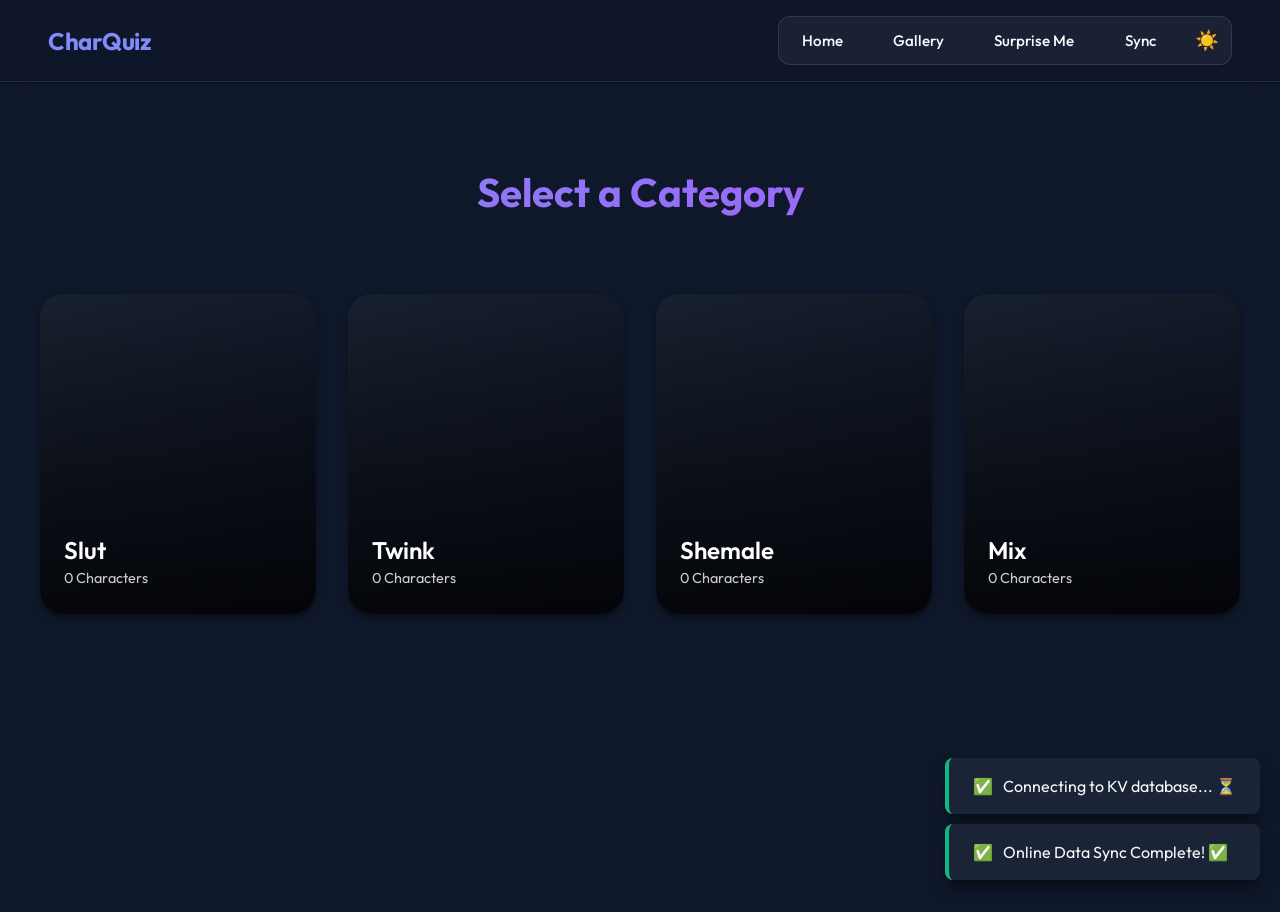
==== index.html @ 118c0925 "feat: Implement character CRUD API, image proxying, and enhance character management UI with inline " ====
<!DOCTYPE html>
<html lang="en">
<head>
    <meta charset="UTF-8">
    <meta name="viewport" content="width=device-width, initial-scale=1.0">
    <title>Character Quiz Game</title>
    <!-- Google Fonts -->
    <link rel="preconnect" href="https://fonts.googleapis.com">
    <link rel="preconnect" href="https://fonts.gstatic.com" crossorigin>
    <link href="https://fonts.googleapis.com/css2?family=Outfit:wght@300;400;500;600;700;800&display=swap" rel="stylesheet">
    <link rel="stylesheet" href="styles.css">
</head>
<body class="theme-dark">
    <header class="app-header">
        <h1 class="logo" id="logoTitle">CharQuiz</h1>
        <button class="mobile-menu-btn" id="mobileMenuBtn">☰</button>
        <nav class="nav-links" id="navLinks">
            <button class="nav-btn" data-target="home">Home</button>
            <button class="nav-btn" data-target="gallery">Gallery</button>
            <button class="nav-btn" id="randomCharBtn">Surprise Me</button>
            <button class="nav-btn" id="syncBtn" title="Sync Data">Sync</button>
            <button class="theme-toggle" id="themeToggleBtn" title="Toggle Theme">☀️</button>
        </nav>
    </header>

    <!-- Main Container -->
    <main id="appContainer">
        <!-- Home Screen -->
        <section id="screen-home" class="screen active">
            <div class="hero">
                <h2>Select a Category</h2>
            </div>
            <div class="category-grid" id="homeCategoryGrid">
                <!-- Dynamite cards inserted here -->
            </div>
        </section>

        <!-- Gallery Screen -->
        <section id="screen-gallery" class="screen hidden">
            <div class="gallery-controls">
                <input type="text" id="gallerySearch" placeholder="Search characters...">
                <div class="filter-pills" id="galleryFilters">
                    <button class="pill active" data-filter="All">All</button>
                    <button class="pill" data-filter="Slut">Slut</button>
                    <button class="pill" data-filter="Twink">Twink</button>
                    <button class="pill" data-filter="Shemale">Shemale</button>
                </div>
                <button class="btn-primary" id="openManagerBtn">Add Character</button>
            </div>
            <div class="gallery-grid" id="galleryGrid"></div>
        </section>

        <!-- Game Config Screen / Modal -->
        <section id="screen-config" class="screen hidden">
            <div class="config-container glass-card">
                <h2 id="configCategoryTitle">Category Mode</h2>
                <div class="config-options">
                    <h3>Select Rounds</h3>
                    <div class="rounds-selector" id="roundsSelector">
                        <label><input type="radio" name="rounds" value="10" checked><span>10</span></label>
                        <label><input type="radio" name="rounds" value="15"><span>15</span></label>
                        <label><input type="radio" name="rounds" value="20"><span>20</span></label>
                        <label><input type="radio" name="rounds" value="25"><span>25</span></label>
                        <label><input type="radio" name="rounds" value="Infinite"><span>Infinite</span></label>
                    </div>
                </div>
                <button class="btn-primary" id="startGameBtn">Start Game</button>
            </div>
        </section>

        <!-- Game Screen -->
        <section id="screen-game" class="screen hidden">
            <div class="game-topbar">
                <div class="progress-bar"><div id="gameProgressFill"></div></div>
                <div class="stats">
                    <span class="stat-round">Round <span id="currentRound">1</span></span>
                    <span class="stat-streak">Streak <span id="currentStreak">0</span></span>
                </div>
            </div>
            <div class="game-area">
                <div class="image-frame glass-card">
                    <img id="gameImage" src="" alt="Character">
                </div>
                <div class="options-grid" id="gameOptions"></div>
            </div>
        </section>

        <!-- Results Screen -->
        <section id="screen-results" class="screen hidden">
            <div class="results-card glass-card">
                <h2>Quiz Complete</h2>
                <div class="metrics">
                    <div class="metric"><span>Score</span><strong id="finalScore">0</strong></div>
                    <div class="metric"><span>Max Streak</span><strong id="maxStreak">0</strong></div>
                    <div class="metric highlight"><span>All-Time High</span><strong id="highScore">0</strong></div>
                </div>
                <div class="mistakes-review">
                    <h3>Review Mistakes</h3>
                    <div id="mistakesList"></div>
                </div>
                <button class="btn-primary" id="playAgainBtn">Play Again</button>
            </div>
        </section>
    </main>

    <!-- Modals -->
    <!-- Image Modal -->
    <div id="imageModal" class="modal hidden">
        <div class="modal-backdrop" id="imageModalBackdrop"></div>
        <div class="modal-content image-modal-content">
            <img id="globalModalImage" src="" alt="Full Resolution">
            <button class="modal-close" id="closeImageModal">&times;</button>
        </div>
    </div>

    <!-- Random Character Modal -->
    <div id="randomModal" class="modal hidden">
        <div class="modal-backdrop" id="randomModalBackdrop"></div>
        <div class="modal-content glass-card" style="text-align: center; max-width: 400px; padding: 2rem;">
            <button class="modal-close" id="closeRandomModal" style="position: absolute; right: 1rem; top: 1rem;">&times;</button>
            <h2 style="margin-bottom: 1rem; color: var(--primary);">Random Match!</h2>
            <div class="char-item" style="cursor: default; pointer-events: none; margin: 0 auto 1.5rem auto; max-width: 250px;">
                <img id="randomModalImage" src="" alt="Random Character">
                <div class="char-item-info">
                    <strong id="randomModalName">Name</strong>
                    <span id="randomModalCategory">Category</span>
                </div>
            </div>
            <button class="btn-primary w-full" id="randomCharRollBtn" style="width: 100%;">Roll Again 🎲</button>
        </div>
    </div>

    <!-- Manager Modal (Add / Import) -->
    <div id="managerModal" class="modal hidden">
        <div class="modal-backdrop" id="managerModalBackdrop"></div>
        <div class="modal-content glass-card" style="max-width: 500px;">
            <div class="modal-header">
                <h2>Add Character</h2>
                <button class="modal-close" id="closeManagerModal">&times;</button>
            </div>
            <div class="manager-body" style="grid-template-columns: 1fr;">
                <div class="manager-section">
                    <form id="addCharacterForm" class="add-form">
                        <div class="form-group">
                            <input type="text" id="addName" placeholder="Character Name" required>
                        </div>
                        <div class="form-group">
                            <select id="addCategory" required>
                                <option value="" disabled selected>Select Category...</option>
                                <option value="Slut">Slut</option>
                                <option value="Twink">Twink</option>
                                <option value="Shemale">Shemale</option>
                            </select>
                        </div>
                        <div class="form-group">
                            <input type="url" id="addUrl" placeholder="Image URL (e.g. https://...)" required>
                        </div>
                        <button type="submit" class="btn-primary w-full">Add Character</button>
                    </form>
                    
                    <div class="data-actions-container" style="margin-top: 2rem;">
                        <h3 style="font-size: 1rem; color: var(--text-muted); padding-bottom: 0.5rem; border-bottom: 1px solid var(--border-glass); margin-bottom: 1rem;">Data Backup</h3>
                        <div class="data-actions">
                            <button class="btn-secondary" id="exportDataBtn">Export JSON</button>
                            <label class="btn-secondary import-label">
                                Import JSON
                                <input type="file" id="importDataInput" accept=".json" hidden>
                            </label>
                        </div>
                    </div>
                </div>
            </div>
        </div>
    </div>

    <!-- Edit Character Modal -->
    <div id="editModal" class="modal hidden">
        <div class="modal-backdrop" id="editModalBackdrop"></div>
        <div class="modal-content glass-card" style="max-width: 500px;">
            <div class="modal-header">
                <h2>Edit Character</h2>
                <button class="modal-close" id="closeEditModal">&times;</button>
            </div>
            <div class="manager-body" style="grid-template-columns: 1fr;">
                <form id="editCharacterForm" class="add-form">
                    <input type="hidden" id="editId">
                    <div class="form-group">
                        <input type="text" id="editName" placeholder="Character Name" required>
                    </div>
                    <div class="form-group">
                        <select id="editCategory" required>
                            <option value="Slut">Slut</option>
                            <option value="Twink">Twink</option>
                            <option value="Shemale">Shemale</option>
                        </select>
                    </div>
                    <div class="form-group">
                        <input type="url" id="editUrl" placeholder="Image URL (e.g. https://...)" required>
                    </div>
                    <button type="submit" class="btn-primary w-full" style="background: var(--success);">Save Changes</button>
                </form>
            </div>
        </div>
    </div>

    <!-- Toast Container -->
    <div id="toastContainer" class="toast-container"></div>
    <!-- Confetti Canvas -->
    <canvas id="confettiCanvas" class="hidden"></canvas>

    <script src="app.js"></script>
</body>
</html>
---- styles.css ----
/* =================== VARIABLES & THEMING =================== */
:root {
    /* Light Theme (Default fallback) */
    --bg-main: #f3f4f6;
    --bg-secondary: rgba(255, 255, 255, 0.8);
    --bg-glass: rgba(255, 255, 255, 0.4);
    --text-main: #111827;
    --text-muted: #4b5563;
    --primary: #6366f1;
    --primary-hover: #4f46e5;
    --success: #10b981;
    --danger: #ef4444;
    --shadow-sm: 0 1px 2px 0 rgba(0, 0, 0, 0.05);
    --shadow-md: 0 4px 6px -1px rgba(0, 0, 0, 0.1), 0 2px 4px -1px rgba(0, 0, 0, 0.06);
    --shadow-lg: 0 10px 15px -3px rgba(0, 0, 0, 0.1), 0 4px 6px -2px rgba(0, 0, 0, 0.05);
    --shadow-glass: 0 8px 32px 0 rgba(31, 38, 135, 0.1);
    --border-glass: rgba(255, 255, 255, 0.3);
    --overlay: rgba(0, 0, 0, 0.5);
    --font-heading: 'Outfit', sans-serif;
    --font-body: 'Outfit', sans-serif;
    --border-radius: 24px;
    --gradient-primary: linear-gradient(135deg, #6366f1, #a855f7);
    --gradient-card: linear-gradient(135deg, #f3f4f6, #e5e7eb);
}

body.theme-dark {
    --bg-main: #0f172a;
    --bg-secondary: rgba(30, 41, 59, 0.8);
    --bg-glass: rgba(15, 23, 42, 0.6);
    --text-main: #f8fafc;
    --text-muted: #94a3b8;
    --primary: #818cf8;
    --primary-hover: #6366f1;
    --shadow-sm: 0 1px 2px 0 rgba(0, 0, 0, 0.5);
    --shadow-md: 0 4px 6px -1px rgba(0, 0, 0, 0.5);
    --shadow-lg: 0 10px 15px -3px rgba(0, 0, 0, 0.5);
    --shadow-glass: 0 8px 32px 0 rgba(0, 0, 0, 0.3);
    --border-glass: rgba(255, 255, 255, 0.1);
    --overlay: rgba(0, 0, 0, 0.8);
    --gradient-primary: linear-gradient(135deg, #818cf8, #a855f7);
    --gradient-card: linear-gradient(135deg, rgba(30, 41, 59, 1), rgba(15, 23, 42, 1));
}

/* =================== RESET & GLOBAL =================== */
* {
    margin: 0;
    padding: 0;
    box-sizing: border-box;
}

body {
    font-family: var(--font-body);
    background-color: var(--bg-main);
    color: var(--text-main);
    line-height: 1.5;
    overflow-x: hidden;
    transition: background-color 0.4s ease, color 0.4s ease;
    -webkit-font-smoothing: antialiased;
}

/* =================== UTILITIES =================== */
.hidden { display: none !important; }
.glass-card {
    background: var(--bg-glass);
    backdrop-filter: blur(12px);
    -webkit-backdrop-filter: blur(12px);
    border: 1px solid var(--border-glass);
    border-radius: var(--border-radius);
    box-shadow: var(--shadow-glass);
}

/* =================== HEADER =================== */
.app-header {
    display: flex;
    justify-content: space-between;
    align-items: center;
    padding: 1rem 3rem;
    background: var(--bg-glass);
    backdrop-filter: blur(16px);
    -webkit-backdrop-filter: blur(16px);
    border-bottom: 1px solid var(--border-glass);
    box-shadow: var(--shadow-sm);
    position: sticky;
    top: 0;
    z-index: 50;
    transition: all 0.3s ease;
}

.logo {
    font-weight: 700;
    font-size: 1.5rem;
    color: var(--primary);
    cursor: pointer;
    letter-spacing: -0.5px;
}

.mobile-menu-btn {
    display: none;
    background: transparent;
    border: none;
    color: var(--text-main);
    font-size: 1.5rem;
    cursor: pointer;
    padding: 0.5rem;
}

.nav-links {
    display: flex;
    gap: 0.75rem;
    align-items: center;
    background: rgba(0, 0, 0, 0.05);
    padding: 0.25rem;
    border-radius: 12px;
    border: 1px solid var(--border-glass);
}

body.theme-dark .nav-links {
    background: rgba(255, 255, 255, 0.05);
}

.nav-btn {
    background: transparent;
    border: none;
    color: var(--text-main);
    font-family: inherit;
    font-weight: 500;
    font-size: 0.95rem;
    cursor: pointer;
    padding: 0.6rem 1.2rem;
    border-radius: 8px;
    transition: all 0.25s cubic-bezier(0.4, 0, 0.2, 1);
}

.nav-btn:hover {
    background: var(--bg-secondary);
    box-shadow: var(--shadow-sm);
    transform: translateY(-1px);
}

.nav-btn:active {
    transform: translateY(0);
}

.theme-toggle {
    background: transparent;
    border: none;
    font-size: 1.2rem;
    cursor: pointer;
    padding: 0.5rem;
    border-radius: 50%;
    transition: transform 0.3s ease;
}

.theme-toggle:hover {
    transform: rotate(30deg) scale(1.1);
}

/* =================== SCREENS =================== */
#appContainer {
    min-height: calc(100vh - 70px);
    position: relative;
    padding: 2rem;
}

.screen {
    max-width: 1200px;
    margin: 0 auto;
    animation: fadeIn 0.4s ease forwards;
}

@keyframes fadeIn {
    from { opacity: 0; transform: translateY(10px); }
    to { opacity: 1; transform: translateY(0); }
}

/* =================== HOME SCREEN =================== */
.hero {
    text-align: center;
    margin-bottom: 3rem;
    padding: 3rem 0 1rem;
}

.hero h2 {
    font-size: 2.5rem;
    margin-bottom: 0.5rem;
    background: var(--gradient-primary);
    -webkit-background-clip: text;
    background-clip: text;
    -webkit-text-fill-color: transparent;
    color: transparent;
}

.category-grid {
    display: grid;
    grid-template-columns: repeat(auto-fit, minmax(250px, 1fr));
    gap: 2rem;
}

.category-card {
    position: relative;
    border-radius: var(--border-radius);
    overflow: hidden;
    height: 320px;
    cursor: pointer;
    box-shadow: var(--shadow-md);
    background: var(--gradient-card);
    transition: transform 0.3s ease, box-shadow 0.3s ease;
}

.category-card:hover {
    transform: translateY(-8px) scale(1.02);
    box-shadow: var(--shadow-lg);
}

.card-bg {
    position: absolute;
    inset: 0;
    background-size: contain;
    background-repeat: no-repeat;
    background-position: center bottom;
    transition: transform 0.5s ease;
}

.category-card:hover .card-bg {
    transform: scale(1.05);
}

.card-overlay {
    position: absolute;
    inset: 0;
    background: linear-gradient(to top, rgba(0,0,0,0.8) 0%, rgba(0,0,0,0.2) 100%);
    display: flex;
    flex-direction: column;
    justify-content: flex-end;
    padding: 1.5rem;
    color: white;
}

.card-overlay h3 { font-size: 1.5rem; font-weight: 600; }
.card-overlay .count { font-size: 0.9rem; opacity: 0.8; }

/* =================== BUTTONS & INPUTS =================== */
.btn-primary {
    background: var(--gradient-primary);
    color: white;
    border: none;
    padding: 0.75rem 1.5rem;
    border-radius: 8px;
    font-weight: 600;
    cursor: pointer;
    transition: all 0.3s ease;
    box-shadow: var(--shadow-sm);
    background-size: 200% auto;
}
.btn-primary:hover {
    background-position: right center;
    transform: translateY(-2px);
    box-shadow: var(--shadow-lg);
}

.btn-secondary {
    background: var(--bg-glass);
    color: var(--text-main);
    border: 1px solid var(--border-glass);
    padding: 0.5rem 1rem;
    border-radius: 8px;
    cursor: pointer;
    transition: all 0.2s;
}
.btn-secondary:hover {
    background: var(--bg-secondary);
}

input[type="text"], input[type="url"], select {
    width: 100%;
    padding: 0.75rem 1rem;
    border-radius: 8px;
    border: 1px solid var(--border-glass);
    background: var(--bg-glass);
    color: var(--text-main);
    outline: none;
    font-family: var(--font-body);
}

input:focus, select:focus {
    border-color: var(--primary);
    box-shadow: 0 0 0 2px rgba(99, 102, 241, 0.2);
}

/* =================== MODALS =================== */
.modal {
    position: fixed;
    inset: 0;
    z-index: 100;
    display: flex;
    align-items: center;
    justify-content: center;
}

.modal-backdrop {
    position: absolute;
    inset: 0;
    background: var(--overlay);
    backdrop-filter: blur(5px);
    animation: fadeIn 0.3s ease;
}

.modal-content {
    position: relative;
    z-index: 101;
    width: 90%;
    max-width: 600px;
    max-height: 90vh;
    padding: 2rem;
    overflow-y: auto;
    animation: slideUp 0.4s ease;
}

@keyframes slideUp {
    from { opacity: 0; transform: scale(0.95) translateY(20px); }
    to { opacity: 1; transform: scale(1) translateY(0); }
}

.modal-header {
    display: flex;
    justify-content: space-between;
    align-items: center;
    margin-bottom: 1.5rem;
}

.modal-close {
    background: none;
    border: none;
    font-size: 1.5rem;
    color: var(--text-muted);
    cursor: pointer;
    transition: color 0.2s;
}
.modal-close:hover { color: var(--danger); }

/* Global Image Modal specific */
.image-modal-content {
    background: transparent;
    box-shadow: none;
    border: none;
    display: flex;
    flex-direction: column;
    align-items: center;
    padding: 0;
    max-width: 90vw;
}
.image-modal-content img {
    max-width: 100%;
    max-height: 85vh;
    border-radius: var(--border-radius);
    box-shadow: var(--shadow-2xl);
    object-fit: contain;
}
.image-modal-content .modal-close {
    position: absolute;
    top: -40px;
    right: 0;
    color: white;
    font-size: 2rem;
}

/* =================== GALLERY =================== */
.gallery-controls {
    display: flex;
    flex-wrap: wrap;
    gap: 1rem;
    margin-bottom: 2rem;
    justify-content: space-between;
    align-items: center;
}

#gallerySearch {
    flex-grow: 1;
    max-width: 400px;
}

.filter-pills {
    display: flex;
    gap: 0.5rem;
}

.pill {
    padding: 0.5rem 1rem;
    border-radius: 999px;
    border: 1px solid var(--border-glass);
    background: var(--bg-glass);
    color: var(--text-main);
    cursor: pointer;
    transition: all 0.3s ease;
}

.pill.active, .pill:hover {
    background: var(--gradient-primary);
    color: white;
    border-color: transparent;
    box-shadow: var(--shadow-sm);
}

.gallery-grid {
    display: grid;
    grid-template-columns: repeat(auto-fill, minmax(200px, 1fr));
    gap: 1.5rem;
}

.char-item {
    border-radius: var(--border-radius);
    overflow: hidden;
    cursor: pointer;
    position: relative;
    aspect-ratio: 9/16;
    box-shadow: var(--shadow-md);
}

.char-item img {
    width: 100%;
    height: 100%;
    object-fit: cover;
    transition: transform 0.3s;
}
.char-item:hover img { transform: scale(1.05); }

.char-item-info {
    position: absolute;
    bottom: 0;
    width: 100%;
    background: rgba(0,0,0,0.7);
    color: white;
    padding: 0.75rem;
    backdrop-filter: blur(4px);
}
.char-item-info strong { display: block; font-size: 1rem; }
.char-item-info span { font-size: 0.8rem; opacity: 0.8; }

.char-item-actions {
    position: absolute;
    top: 10px;
    right: 10px;
    display: flex;
    gap: 0.5rem;
    opacity: 0;
    transition: opacity 0.3s;
}

.char-item:hover .char-item-actions {
    opacity: 1;
}

.char-action-btn {
    background: var(--bg-glass);
    border: 1px solid var(--border-glass);
    color: white;
    width: 35px;
    height: 35px;
    border-radius: 50%;
    display: flex;
    align-items: center;
    justify-content: center;
    cursor: pointer;
    backdrop-filter: blur(4px);
    transition: all 0.2s;
}

.char-action-btn:hover {
    transform: scale(1.1);
    background: rgba(255, 255, 255, 0.2);
}

.char-action-btn.edit:hover { background: var(--success); border-color: var(--success); }
.char-action-btn.delete:hover { background: var(--danger); border-color: var(--danger); }

/* =================== GAME CONFIG =================== */
.config-container { padding: 3rem; text-align: center; max-width: 500px; margin: 4rem auto; }
.rounds-selector { display: flex; flex-wrap: wrap; gap: 1rem; justify-content: center; margin: 2rem 0; }
.rounds-selector label { cursor: pointer; }
.rounds-selector input { display: none; }
.rounds-selector span {
    padding: 0.75rem 1.5rem;
    border-radius: 8px;
    border: 2px solid var(--border-glass);
    display: inline-block;
    transition: all 0.2s;
}
.rounds-selector input:checked + span {
    border-color: var(--primary);
    background: rgba(99, 102, 241, 0.1);
    color: var(--primary);
    font-weight: 600;
}

/* =================== GAMEPLAY =================== */
.game-topbar {
    display: flex;
    justify-content: space-between;
    align-items: center;
    margin-bottom: 2rem;
    flex-wrap: wrap;
    gap: 1rem;
}

.progress-bar {
    flex-grow: 1;
    height: 8px;
    background: var(--bg-glass);
    border-radius: 4px;
    overflow: hidden;
    max-width: 400px;
}

#gameProgressFill {
    height: 100%;
    background: var(--gradient-primary);
    width: 0%;
    transition: width 0.3s ease;
}

.stats { display: flex; gap: 1rem; }
.stat-round, .stat-streak {
    padding: 0.5rem 1rem;
    border-radius: 8px;
    background: var(--bg-glass);
    font-weight: 600;
}
.stat-streak { color: var(--success); }

.game-area {
    display: flex;
    flex-direction: row;
    align-items: center;
    justify-content: center;
    gap: 3rem;
    max-width: 900px;
    margin: 0 auto;
}

.image-frame {
    flex: 1;
    width: 100%;
    max-width: 400px;
    aspect-ratio: 9/16;
    padding: 1rem;
    display: flex;
    align-items: center;
    justify-content: center;
}

.image-frame img {
    max-width: 100%;
    max-height: 100%;
    border-radius: 8px;
    object-fit: cover;
    box-shadow: var(--shadow-sm);
    cursor: pointer;
}

.options-grid {
    flex: 1;
    display: flex;
    flex-direction: column;
    gap: 1rem;
    width: 100%;
    max-width: 400px;
}

.opt-btn {
    padding: 1rem;
    font-size: 1.1rem;
    border-radius: 12px;
    border: 2px solid var(--border-glass);
    background: var(--bg-glass);
    color: var(--text-main);
    cursor: pointer;
    font-weight: 500;
    transition: all 0.2s;
}
.opt-btn:hover:not(:disabled) {
    border-color: var(--primary);
    transform: translateY(-2px);
}
.opt-btn.correct {
    background: var(--success);
    border-color: var(--success);
    color: white;
}
.opt-btn.incorrect {
    background: var(--danger);
    border-color: var(--danger);
    color: white;
}

/* =================== RESULTS =================== */
.results-card {
    max-width: 600px;
    margin: 2rem auto;
    padding: 3rem;
    text-align: center;
}

.metrics {
    display: flex;
    justify-content: center;
    gap: 2rem;
    margin: 2rem 0;
    flex-wrap: wrap;
}

.metric {
    display: flex;
    flex-direction: column;
    background: var(--bg-secondary);
    padding: 1rem 2rem;
    border-radius: 12px;
    box-shadow: var(--shadow-sm);
}

.metric span { font-size: 0.9rem; color: var(--text-muted); }
.metric strong { font-size: 1.8rem; font-weight: 700; color: var(--primary); }

.mistakes-review {
    text-align: left;
    margin-bottom: 2rem;
    background: var(--bg-secondary);
    padding: 1.5rem;
    border-radius: 12px;
}

.mistakes-review h3 { margin-bottom: 1rem; }

.mistake-item {
    display: flex;
    align-items: center;
    gap: 1rem;
    padding: 0.75rem 0;
    border-bottom: 1px solid var(--border-glass);
}

.mistake-item img {
    width: 50px;
    height: 50px;
    border-radius: 8px;
    object-fit: cover;
    cursor: pointer;
}

.mistake-info {
    flex-grow: 1;
    display: flex;
    flex-direction: column;
}
.mistake-info .wrong { color: var(--danger); text-decoration: line-through; font-size: 0.9em;}
.mistake-info .right { color: var(--success); font-weight: 600; }

/* =================== TOAST =================== */
.toast-container {
    position: fixed;
    bottom: 20px;
    right: 20px;
    z-index: 1000;
    display: flex;
    flex-direction: column;
    gap: 10px;
}

.toast {
    background: var(--bg-secondary);
    color: var(--text-main);
    padding: 1rem 1.5rem;
    border-radius: 8px;
    box-shadow: var(--shadow-lg);
    display: flex;
    align-items: center;
    gap: 10px;
    animation: slideInRight 0.3s ease forwards;
    border-left: 4px solid var(--primary);
    backdrop-filter: blur(10px);
}
.toast.error { border-left-color: var(--danger); }
.toast.success { border-left-color: var(--success); }
.toast.fade-out { animation: fadeOutRight 0.3s ease forwards; }

@keyframes slideInRight {
    from { transform: translateX(100%); opacity: 0; }
    to { transform: translateX(0); opacity: 1; }
}
@keyframes fadeOutRight {
    from { transform: translateX(0); opacity: 1; }
    to { transform: translateX(100%); opacity: 0; }
}

/* =================== MANAGER MODAL =================== */
.manager-modal-content {
    max-width: 900px;
    width: 95%;
}

.manager-body {
    display: grid;
    grid-template-columns: 1fr 1fr;
    gap: 2rem;
}

.manager-section {
    display: flex;
    flex-direction: column;
    gap: 1rem;
}

.manager-section h3 {
    font-size: 1.2rem;
    color: var(--primary);
    border-bottom: 1px solid var(--border-glass);
    padding-bottom: 0.5rem;
    margin-bottom: 0.5rem;
}

.data-actions-container {
    margin-top: 1.5rem;
}

.data-actions {
    display: flex;
    gap: 1rem;
    flex-wrap: wrap;
}

.add-form {
    display: flex;
    flex-direction: column;
    gap: 1rem;
    background: var(--bg-secondary);
    padding: 1.5rem;
    border-radius: 8px;
    box-shadow: var(--shadow-sm);
}

.form-group {
    display: flex;
    flex-direction: column;
    gap: 0.5rem;
}

.w-full {
    width: 100%;
}

.character-list {
    max-height: 450px;
    overflow-y: auto;
    display: flex;
    flex-direction: column;
    gap: 0.75rem;
    padding-right: 0.5rem;
}
.character-list::-webkit-scrollbar { width: 6px; }
.character-list::-webkit-scrollbar-thumb { background: var(--border-glass); border-radius: 4px; }

.manager-item {
    display: flex;
    justify-content: space-between;
    align-items: center;
    padding: 0.5rem 1rem;
    background: var(--bg-secondary);
    border-radius: 6px;
    border: 1px solid var(--border-glass);
}
.manager-item-info {
    display: flex;
    align-items: center;
    gap: 10px;
}
.manager-item-info img {
    width: 40px; height: 40px; border-radius: 4px; object-fit: cover;
}
.manager-item-actions button {
    background: transparent;
    border: none;
    color: var(--danger);
    cursor: pointer;
    font-weight: 600;
}

#confettiCanvas {
    position: fixed;
    top: 0;
    left: 0;
    width: 100%;
    height: 100%;
    pointer-events: none;
    z-index: 9999;
}

/* =================== RESPONSIVE =================== */
@media (max-width: 768px) {
    .manager-body {
        grid-template-columns: 1fr;
    }
    .character-list {
        max-height: 300px;
    }
}

@media (max-width: 600px) {
    .app-header { flex-wrap: wrap; }
    .mobile-menu-btn { display: block; }
    .nav-links { 
        display: none; 
        width: 100%; 
        flex-direction: column; 
        margin-top: 1rem; 
        padding-top: 1rem;
        border-top: 1px solid var(--border-glass);
    }
    .nav-links.active { display: flex; }
    .nav-btn { width: 100%; text-align: center; }
    .theme-toggle { align-self: center; }
    .hero h2 { font-size: 2rem; }
    .metrics { flex-direction: column; gap: 1rem; }
    .metric { width: 100%; }
    .gallery-controls { flex-direction: column; align-items: stretch; }
    #gallerySearch { max-width: 100%; }
    .filter-pills { flex-wrap: wrap; justify-content: center; }
    .game-area { flex-direction: column; gap: 2rem; }
}
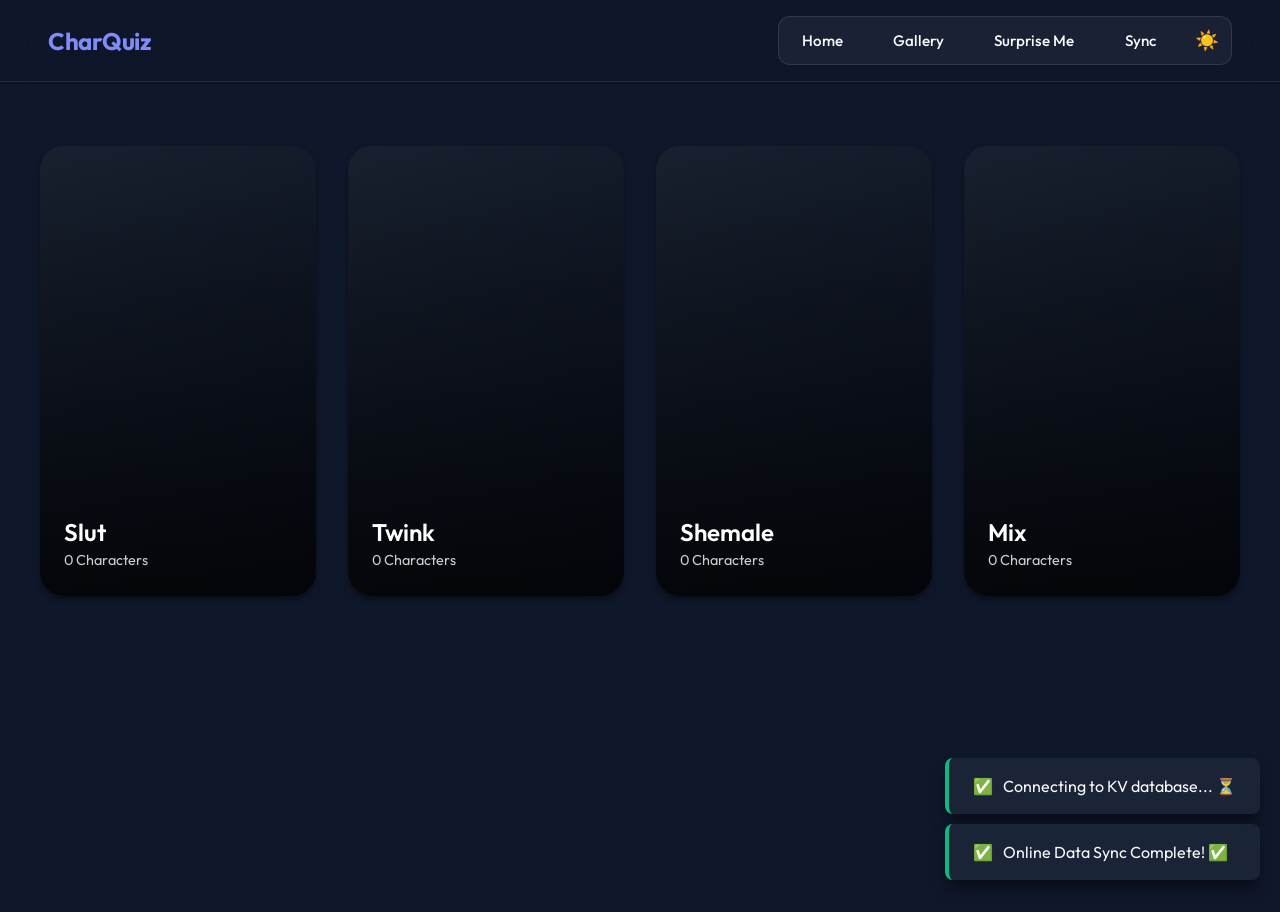
==== commit cf55ff44: "feat: Implement category selection persistence in the character manager and refactor the gallery gri" ====
--- a/index.html
+++ b/index.html
@@ -26,10 +26,7 @@
     <!-- Main Container -->
     <main id="appContainer">
         <!-- Home Screen -->
-        <section id="screen-home" class="screen active">
-            <div class="hero">
-                <h2>Select a Category</h2>
-            </div>
+        <section id="screen-home" class="screen active" style="padding-top: 2rem;">
             <div class="category-grid" id="homeCategoryGrid">
                 <!-- Dynamite cards inserted here -->
             </div>
--- a/styles.css
+++ b/styles.css
@@ -174,21 +174,6 @@
 }
 
 /* =================== HOME SCREEN =================== */
-.hero {
-    text-align: center;
-    margin-bottom: 3rem;
-    padding: 3rem 0 1rem;
-}
-
-.hero h2 {
-    font-size: 2.5rem;
-    margin-bottom: 0.5rem;
-    background: var(--gradient-primary);
-    -webkit-background-clip: text;
-    background-clip: text;
-    -webkit-text-fill-color: transparent;
-    color: transparent;
-}
 
 .category-grid {
     display: grid;
@@ -200,7 +185,7 @@
     position: relative;
     border-radius: var(--border-radius);
     overflow: hidden;
-    height: 320px;
+    height: 450px;
     cursor: pointer;
     box-shadow: var(--shadow-md);
     background: var(--gradient-card);
@@ -402,23 +387,30 @@
 }
 
 .gallery-grid {
-    display: grid;
-    grid-template-columns: repeat(auto-fill, minmax(200px, 1fr));
-    gap: 1.5rem;
-}
+    column-count: 2;
+    column-gap: 1.5rem;
+}
+
+@media (min-width: 600px) { .gallery-grid { column-count: 3; } }
+@media (min-width: 900px) { .gallery-grid { column-count: 4; } }
+@media (min-width: 1200px) { .gallery-grid { column-count: 5; } }
 
 .char-item {
     border-radius: var(--border-radius);
     overflow: hidden;
     cursor: pointer;
     position: relative;
-    aspect-ratio: 9/16;
     box-shadow: var(--shadow-md);
+    margin-bottom: 1.5rem;
+    break-inside: avoid;
+    display: inline-block;
+    width: 100%;
 }
 
 .char-item img {
     width: 100%;
-    height: 100%;
+    display: block;
+    height: auto;
     object-fit: cover;
     transition: transform 0.3s;
 }
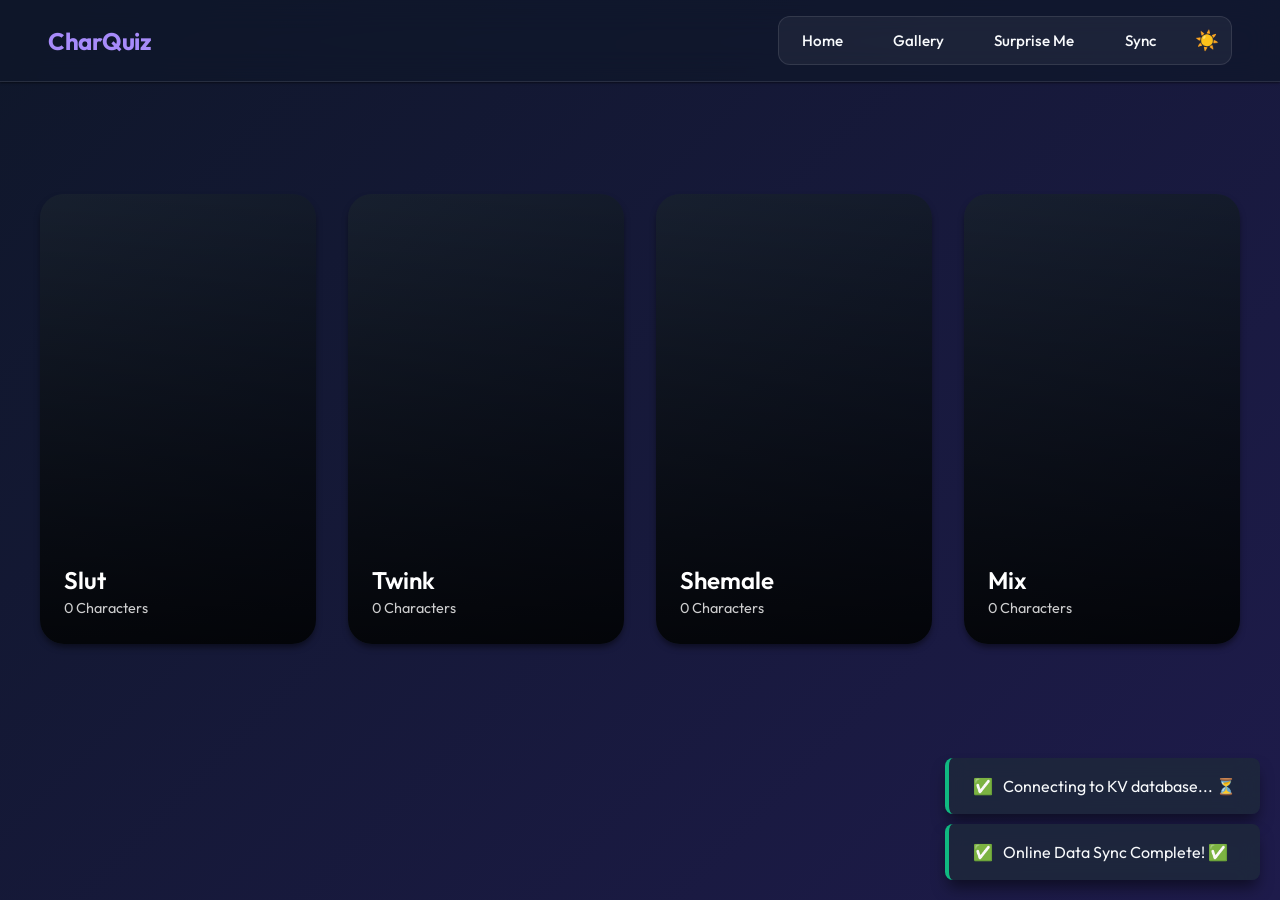
==== commit e21b4706: "style: Increase home screen top padding and comment out app container minimum height." ====
--- a/index.html
+++ b/index.html
@@ -26,7 +26,7 @@
     <!-- Main Container -->
     <main id="appContainer">
         <!-- Home Screen -->
-        <section id="screen-home" class="screen active" style="padding-top: 2rem;">
+        <section id="screen-home" class="screen active" style="padding-top: 5rem;">
             <div class="category-grid" id="homeCategoryGrid">
                 <!-- Dynamite cards inserted here -->
             </div>
--- a/styles.css
+++ b/styles.css
@@ -1,13 +1,13 @@
 /* =================== VARIABLES & THEMING =================== */
 :root {
     /* Light Theme (Default fallback) */
-    --bg-main: #f3f4f6;
-    --bg-secondary: rgba(255, 255, 255, 0.8);
-    --bg-glass: rgba(255, 255, 255, 0.4);
-    --text-main: #111827;
-    --text-muted: #4b5563;
-    --primary: #6366f1;
-    --primary-hover: #4f46e5;
+    --bg-main: linear-gradient(135deg, #fdfbfb 0%, #ebedee 100%);
+    --bg-secondary: rgba(255, 255, 255, 0.85);
+    --bg-glass: rgba(255, 255, 255, 0.6);
+    --text-main: #1f2937;
+    --text-muted: #6b7280;
+    --primary: #8b5cf6;
+    --primary-hover: #7c3aed;
     --success: #10b981;
     --danger: #ef4444;
     --shadow-sm: 0 1px 2px 0 rgba(0, 0, 0, 0.05);
@@ -19,26 +19,26 @@
     --font-heading: 'Outfit', sans-serif;
     --font-body: 'Outfit', sans-serif;
     --border-radius: 24px;
-    --gradient-primary: linear-gradient(135deg, #6366f1, #a855f7);
-    --gradient-card: linear-gradient(135deg, #f3f4f6, #e5e7eb);
+    --gradient-primary: linear-gradient(135deg, #8b5cf6, #d946ef);
+    --gradient-card: linear-gradient(135deg, #ffffff, #f3f4f6);
 }
 
 body.theme-dark {
-    --bg-main: #0f172a;
-    --bg-secondary: rgba(30, 41, 59, 0.8);
-    --bg-glass: rgba(15, 23, 42, 0.6);
+    --bg-main: linear-gradient(135deg, #0f172a 0%, #1e1b4b 100%);
+    --bg-secondary: rgba(30, 41, 59, 0.85);
+    --bg-glass: rgba(15, 23, 42, 0.7);
     --text-main: #f8fafc;
-    --text-muted: #94a3b8;
-    --primary: #818cf8;
-    --primary-hover: #6366f1;
+    --text-muted: #cbd5e1;
+    --primary: #a78bfa;
+    --primary-hover: #8b5cf6;
     --shadow-sm: 0 1px 2px 0 rgba(0, 0, 0, 0.5);
     --shadow-md: 0 4px 6px -1px rgba(0, 0, 0, 0.5);
     --shadow-lg: 0 10px 15px -3px rgba(0, 0, 0, 0.5);
     --shadow-glass: 0 8px 32px 0 rgba(0, 0, 0, 0.3);
     --border-glass: rgba(255, 255, 255, 0.1);
     --overlay: rgba(0, 0, 0, 0.8);
-    --gradient-primary: linear-gradient(135deg, #818cf8, #a855f7);
-    --gradient-card: linear-gradient(135deg, rgba(30, 41, 59, 1), rgba(15, 23, 42, 1));
+    --gradient-primary: linear-gradient(135deg, #a78bfa, #c026d3);
+    --gradient-card: linear-gradient(135deg, rgba(30, 41, 59, 0.9), rgba(15, 23, 42, 0.9));
 }
 
 /* =================== RESET & GLOBAL =================== */
@@ -50,11 +50,12 @@
 
 body {
     font-family: var(--font-body);
-    background-color: var(--bg-main);
+    background: var(--bg-main);
     color: var(--text-main);
     line-height: 1.5;
     overflow-x: hidden;
-    transition: background-color 0.4s ease, color 0.4s ease;
+    min-height: 100vh;
+    transition: background 0.4s ease, color 0.4s ease;
     -webkit-font-smoothing: antialiased;
 }
 
@@ -157,7 +158,7 @@
 
 /* =================== SCREENS =================== */
 #appContainer {
-    min-height: calc(100vh - 70px);
+    /* min-height: calc(100vh - 70px); */
     position: relative;
     padding: 2rem;
 }
@@ -176,12 +177,15 @@
 /* =================== HOME SCREEN =================== */
 
 .category-grid {
-    display: grid;
-    grid-template-columns: repeat(auto-fit, minmax(250px, 1fr));
+    display: flex;
+    flex-wrap: wrap;
+    justify-content: center;
     gap: 2rem;
 }
 
 .category-card {
+    flex: 1 1 250px;
+    max-width: 350px;
     position: relative;
     border-radius: var(--border-radius);
     overflow: hidden;
@@ -200,7 +204,7 @@
 .card-bg {
     position: absolute;
     inset: 0;
-    background-size: contain;
+    background-size: cover;
     background-repeat: no-repeat;
     background-position: center bottom;
     transition: transform 0.5s ease;
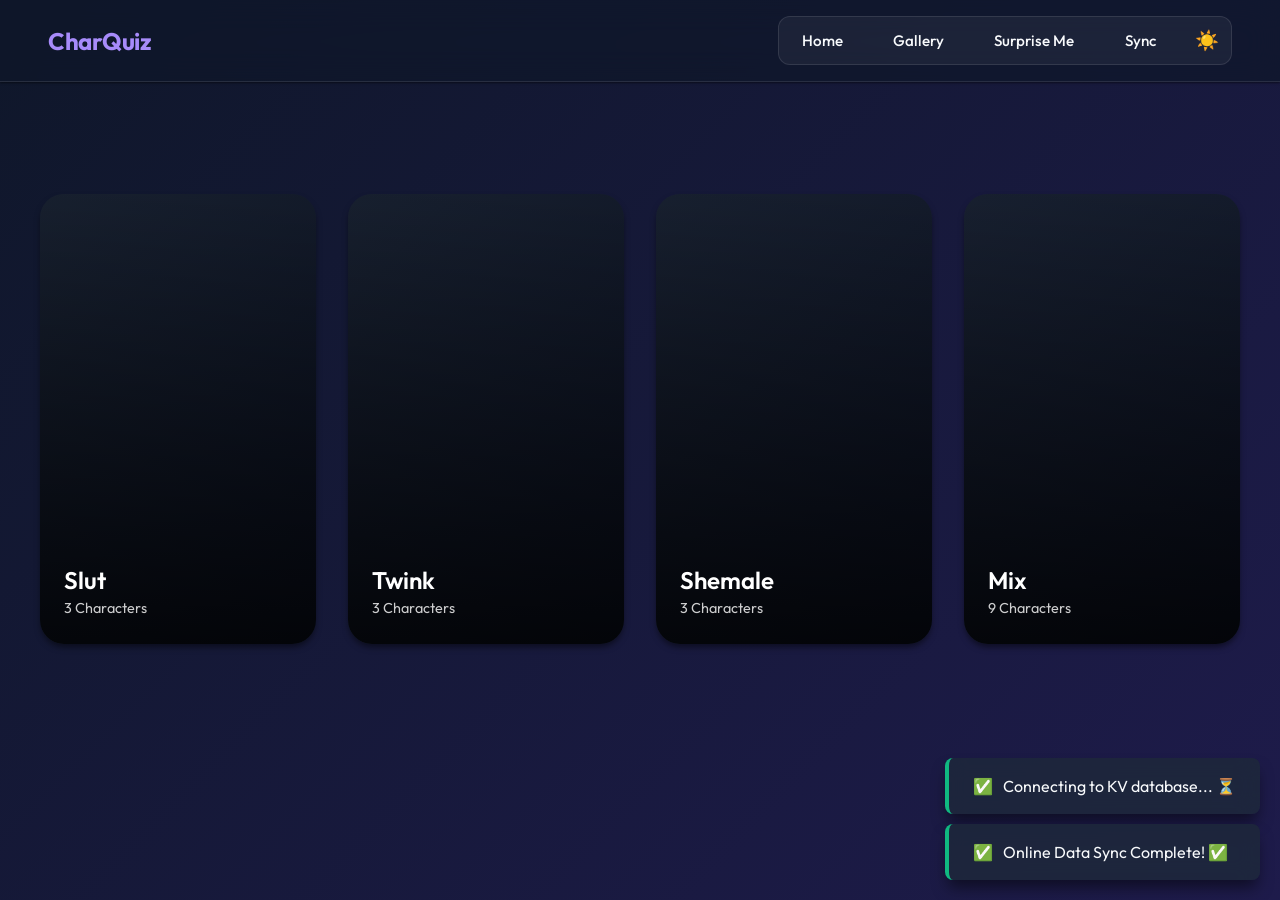
==== commit 866ce723: "feat: Implement custom character labels, add dummy data fallback, and refine game logic" ====
--- a/index.html
+++ b/index.html
@@ -42,8 +42,13 @@
                     <button class="pill" data-filter="Twink">Twink</button>
                     <button class="pill" data-filter="Shemale">Shemale</button>
                 </div>
-                <button class="btn-primary" id="openManagerBtn">Add Character</button>
-            </div>
+                <div style="display: flex; gap: 0.5rem;">
+                    <button class="btn-secondary" id="manageLabelsBtn">Manage Labels</button>
+                    <button class="btn-primary" id="openManagerBtn">Add Character</button>
+                </div>
+            </div>
+            <!-- Dynamic Label Filters -->
+            <div id="galleryLabelFilters" class="filter-pills" style="margin-bottom: 2rem; gap: 0.5rem; flex-wrap: wrap;"></div>
             <div class="gallery-grid" id="galleryGrid"></div>
         </section>
 
@@ -61,7 +66,10 @@
                         <label><input type="radio" name="rounds" value="Infinite"><span>Infinite</span></label>
                     </div>
                 </div>
-                <button class="btn-primary" id="startGameBtn">Start Game</button>
+                <div class="config-actions" style="display: flex; gap: 1rem; margin-top: 1.5rem;">
+                    <button class="btn-secondary w-full" id="backFromConfigBtn">Back</button>
+                    <button class="btn-primary w-full" id="startGameBtn">Start Game</button>
+                </div>
             </div>
         </section>
 
@@ -72,6 +80,7 @@
                 <div class="stats">
                     <span class="stat-round">Round <span id="currentRound">1</span></span>
                     <span class="stat-streak">Streak <span id="currentStreak">0</span></span>
+                    <button class="btn-secondary" id="endGameBtn" style="padding: 0.25rem 0.75rem; font-size: 0.85rem; border-color: var(--danger); color: var(--danger);">End Game</button>
                 </div>
             </div>
             <div class="game-area">
@@ -150,7 +159,12 @@
                             </select>
                         </div>
                         <div class="form-group">
-                            <input type="url" id="addUrl" placeholder="Image URL (e.g. https://...)" required>
+                            <label style="font-size: 0.9rem; color: var(--text-muted);">Select Labels</label>
+                            <div id="addLabelsContainer" class="labels-multi-select" style="display: flex; flex-wrap: wrap; gap: 0.5rem;"></div>
+                        </div>
+                        <div class="form-group" style="flex-direction: row; gap: 0.5rem;">
+                            <input type="url" id="addUrl" placeholder="Image URL (e.g. https://...)" required style="flex-grow: 1;">
+                            <a href="#" target="_blank" id="addUrlPreviewBtn" class="btn-secondary" style="display: flex; align-items: center; justify-content: center; padding: 0 1rem; text-decoration: none;" title="Preview Image in New Tab">🔗</a>
                         </div>
                         <button type="submit" class="btn-primary w-full">Add Character</button>
                     </form>
@@ -192,10 +206,33 @@
                         </select>
                     </div>
                     <div class="form-group">
-                        <input type="url" id="editUrl" placeholder="Image URL (e.g. https://...)" required>
+                        <label style="font-size: 0.9rem; color: var(--text-muted);">Select Labels</label>
+                        <div id="editLabelsContainer" class="labels-multi-select" style="display: flex; flex-wrap: wrap; gap: 0.5rem;"></div>
+                    </div>
+                    <div class="form-group" style="flex-direction: row; gap: 0.5rem;">
+                        <input type="url" id="editUrl" placeholder="Image URL (e.g. https://...)" required style="flex-grow: 1;">
+                        <a href="#" target="_blank" id="editUrlPreviewBtn" class="btn-secondary" style="display: flex; align-items: center; justify-content: center; padding: 0 1rem; text-decoration: none;" title="Preview Image in New Tab">🔗</a>
                     </div>
                     <button type="submit" class="btn-primary w-full" style="background: var(--success);">Save Changes</button>
                 </form>
+            </div>
+        </div>
+    </div>
+
+    <!-- Labels Manager Modal -->
+    <div id="labelsManagerModal" class="modal hidden">
+        <div class="modal-backdrop" id="labelsManagerModalBackdrop"></div>
+        <div class="modal-content glass-card" style="max-width: 400px;">
+            <div class="modal-header">
+                <h2>Manage Labels</h2>
+                <button class="modal-close" id="closeLabelsManagerModal">&times;</button>
+            </div>
+            <form id="addLabelForm" style="display: flex; gap: 0.5rem; margin-bottom: 1.5rem;">
+                <input type="text" id="newLabelInput" placeholder="New Label Name" required style="flex-grow: 1;">
+                <button type="submit" class="btn-primary">Add</button>
+            </form>
+            <div id="labelsManagerList" style="display: flex; flex-direction: column; gap: 0.5rem; max-height: 50vh; overflow-y: auto;">
+                <!-- Labels populate here -->
             </div>
         </div>
     </div>
@@ -205,6 +242,75 @@
     <!-- Confetti Canvas -->
     <canvas id="confettiCanvas" class="hidden"></canvas>
 
+    <!-- Dummy Characters JSON -->
+    <script id="dummy-characters" type="application/json">
+    [
+        {
+            "id": "test-1",
+            "name": "Emma",
+            "category": "Slut",
+            "photoUrl": "https://images.unsplash.com/photo-1544005313-94ddf0286df2?auto=format&fit=crop&q=80&w=300&h=400",
+            "labels": ["milf"]
+        },
+        {
+            "id": "test-2",
+            "name": "Chloe",
+            "category": "Slut",
+            "photoUrl": "https://images.unsplash.com/photo-1517841905240-472988babdf9?auto=format&fit=crop&q=80&w=300&h=400",
+            "labels": ["teen"]
+        },
+        {
+            "id": "test-3",
+            "name": "Mia",
+            "category": "Slut",
+            "photoUrl": "https://images.unsplash.com/photo-1529626455594-4ff0802cfb7e?auto=format&fit=crop&q=80&w=300&h=400",
+            "labels": ["legend", "milf"]
+        },
+        {
+            "id": "test-4",
+            "name": "Alex",
+            "category": "Twink",
+            "photoUrl": "https://images.unsplash.com/photo-1506794778202-cad84cf45f1d?auto=format&fit=crop&q=80&w=300&h=400",
+            "labels": ["teen"]
+        },
+        {
+            "id": "test-5",
+            "name": "Leo",
+            "category": "Twink",
+            "photoUrl": "https://images.unsplash.com/photo-1519085360753-af0119f7cbe7?auto=format&fit=crop&q=80&w=300&h=400",
+            "labels": ["teen", "legend"]
+        },
+        {
+            "id": "test-6",
+            "name": "Finn",
+            "category": "Twink",
+            "photoUrl": "https://images.unsplash.com/photo-1507003211169-0a1dd7228f2d?auto=format&fit=crop&q=80&w=300&h=400",
+            "labels": ["milf"]
+        },
+        {
+            "id": "test-7",
+            "name": "Sasha",
+            "category": "Shemale",
+            "photoUrl": "https://images.unsplash.com/photo-1534528741775-53994a69daeb?auto=format&fit=crop&q=80&w=300&h=400",
+            "labels": ["legend"]
+        },
+        {
+            "id": "test-8",
+            "name": "Taylor",
+            "category": "Shemale",
+            "photoUrl": "https://images.unsplash.com/photo-1524504388940-b1c1722653e1?auto=format&fit=crop&q=80&w=300&h=400",
+            "labels": ["teen"]
+        },
+        {
+            "id": "test-9",
+            "name": "Jordan",
+            "category": "Shemale",
+            "photoUrl": "https://images.unsplash.com/photo-1494790108377-be9c29b29330?auto=format&fit=crop&q=80&w=300&h=400",
+            "labels": ["milf", "legend"]
+        }
+    ]
+    </script>
+
     <script src="app.js"></script>
 </body>
 </html>
--- a/styles.css
+++ b/styles.css
@@ -276,6 +276,27 @@
     box-shadow: 0 0 0 2px rgba(99, 102, 241, 0.2);
 }
 
+.label-cb-pill {
+    padding: 0.4rem 0.8rem;
+    border-radius: 999px;
+    border: 1px solid var(--border-glass);
+    background: var(--bg-glass);
+    color: var(--text-main);
+    cursor: pointer;
+    font-size: 0.85rem;
+    transition: all 0.2s;
+    user-select: none;
+}
+.label-cb-pill:hover {
+    background: var(--bg-secondary);
+}
+.label-cb-pill:has(input:checked) {
+    background: var(--gradient-primary);
+    color: white;
+    border-color: transparent;
+    box-shadow: var(--shadow-sm);
+}
+
 /* =================== MODALS =================== */
 .modal {
     position: fixed;
@@ -391,13 +412,15 @@
 }
 
 .gallery-grid {
-    column-count: 2;
-    column-gap: 1.5rem;
-}
-
-@media (min-width: 600px) { .gallery-grid { column-count: 3; } }
-@media (min-width: 900px) { .gallery-grid { column-count: 4; } }
-@media (min-width: 1200px) { .gallery-grid { column-count: 5; } }
+    display: grid;
+    grid-template-columns: repeat(auto-fill, minmax(200px, 1fr));
+    gap: 1.5rem;
+    align-items: stretch;
+}
+
+@media (min-width: 600px) { .gallery-grid { grid-template-columns: repeat(auto-fill, minmax(220px, 1fr)); } }
+@media (min-width: 900px) { .gallery-grid { grid-template-columns: repeat(auto-fill, minmax(240px, 1fr)); } }
+@media (min-width: 1200px) { .gallery-grid { grid-template-columns: repeat(auto-fill, minmax(260px, 1fr)); } }
 
 .char-item {
     border-radius: var(--border-radius);
@@ -405,32 +428,51 @@
     cursor: pointer;
     position: relative;
     box-shadow: var(--shadow-md);
-    margin-bottom: 1.5rem;
-    break-inside: avoid;
-    display: inline-block;
-    width: 100%;
+    background: var(--gradient-card);
+    display: flex;
+    flex-direction: column;
+    height: 100%;
+    aspect-ratio: 3/4;
 }
 
 .char-item img {
     width: 100%;
+    height: 100%;
+    object-fit: cover;
     display: block;
-    height: auto;
-    object-fit: cover;
-    transition: transform 0.3s;
-}
-.char-item:hover img { transform: scale(1.05); }
+    transition: transform 0.4s cubic-bezier(0.4, 0, 0.2, 1);
+}
+.char-item:hover img { transform: scale(1.08); }
 
 .char-item-info {
     position: absolute;
     bottom: 0;
+    left: 0;
     width: 100%;
-    background: rgba(0,0,0,0.7);
+    background: linear-gradient(to top, rgba(0,0,0,0.9) 0%, rgba(0,0,0,0.5) 70%, transparent 100%);
     color: white;
-    padding: 0.75rem;
-    backdrop-filter: blur(4px);
+    padding: 1.5rem 1rem 1rem 1rem;
+    z-index: 2;
+    transform: translateY(0);
+    transition: transform 0.3s ease;
 }
 .char-item-info strong { display: block; font-size: 1rem; }
-.char-item-info span { font-size: 0.8rem; opacity: 0.8; }
+.char-item-info span { display: block; font-size: 0.8rem; opacity: 0.8; margin-bottom: 0.25rem; }
+
+.char-item-labels {
+    display: flex;
+    flex-wrap: wrap;
+    gap: 0.25rem;
+    margin-top: 0.5rem;
+}
+
+.char-label {
+    background: rgba(255, 255, 255, 0.2);
+    border-radius: 4px;
+    padding: 2px 6px;
+    font-size: 0.7rem;
+    font-weight: 500;
+}
 
 .char-item-actions {
     position: absolute;
@@ -472,8 +514,8 @@
 /* =================== GAME CONFIG =================== */
 .config-container { padding: 3rem; text-align: center; max-width: 500px; margin: 4rem auto; }
 .rounds-selector { display: flex; flex-wrap: wrap; gap: 1rem; justify-content: center; margin: 2rem 0; }
-.rounds-selector label { cursor: pointer; }
-.rounds-selector input { display: none; }
+.rounds-selector label { cursor: pointer; position: relative; }
+.rounds-selector input { position: absolute; opacity: 0; height: 0; width: 0; pointer-events: none; }
 .rounds-selector span {
     padding: 0.75rem 1.5rem;
     border-radius: 8px;
@@ -528,64 +570,75 @@
     flex-direction: row;
     align-items: center;
     justify-content: center;
-    gap: 3rem;
-    max-width: 900px;
+    gap: 4rem;
+    max-width: 1100px;
     margin: 0 auto;
 }
 
 .image-frame {
-    flex: 1;
+    flex: 1.2;
     width: 100%;
-    max-width: 400px;
-    aspect-ratio: 9/16;
     padding: 1rem;
     display: flex;
     align-items: center;
     justify-content: center;
+    border-radius: var(--border-radius);
+    background: var(--gradient-card);
+    box-shadow: var(--shadow-md);
 }
 
 .image-frame img {
     max-width: 100%;
-    max-height: 100%;
-    border-radius: 8px;
-    object-fit: cover;
-    box-shadow: var(--shadow-sm);
-    cursor: pointer;
+    max-height: 65vh;
+    border-radius: 12px;
+    object-fit: contain;
+    box-shadow: var(--shadow-sm);
+    cursor: auto; /* removed pointer since we removed image pop up during gameplay */
 }
 
 .options-grid {
     flex: 1;
     display: flex;
     flex-direction: column;
-    gap: 1rem;
+    justify-content: center;
+    gap: 1.25rem;
     width: 100%;
-    max-width: 400px;
 }
 
 .opt-btn {
-    padding: 1rem;
-    font-size: 1.1rem;
-    border-radius: 12px;
-    border: 2px solid var(--border-glass);
-    background: var(--bg-glass);
+    padding: 1.25rem 1.5rem;
+    font-size: 1.15rem;
+    border-radius: 16px;
+    border: 1px solid var(--border-glass);
+    background: var(--bg-secondary);
     color: var(--text-main);
     cursor: pointer;
     font-weight: 500;
-    transition: all 0.2s;
-}
+    transition: all 0.3s;
+    box-shadow: var(--shadow-sm);
+    text-align: left;
+    position: relative;
+    overflow: hidden;
+}
+
 .opt-btn:hover:not(:disabled) {
-    border-color: var(--primary);
-    transform: translateY(-2px);
+    transform: translateY(-4px);
+    box-shadow: var(--shadow-md);
+    background: var(--gradient-primary);
+    color: white;
+    border-color: transparent;
 }
 .opt-btn.correct {
     background: var(--success);
     border-color: var(--success);
     color: white;
+    transform: scale(1.02);
 }
 .opt-btn.incorrect {
     background: var(--danger);
     border-color: var(--danger);
     color: white;
+    opacity: 0.8;
 }
 
 /* =================== RESULTS =================== */
@@ -619,36 +672,52 @@
 .mistakes-review {
     text-align: left;
     margin-bottom: 2rem;
+    padding: 1.5rem 0;
+}
+
+.mistakes-review h3 { margin-bottom: 1rem; color: var(--danger); }
+
+#mistakesList {
+    display: grid;
+    grid-template-columns: repeat(auto-fill, minmax(180px, 1fr));
+    gap: 1rem;
+    max-height: 40vh;
+    overflow-y: auto;
+    padding-right: 0.5rem;
+}
+#mistakesList::-webkit-scrollbar { width: 6px; }
+#mistakesList::-webkit-scrollbar-thumb { background: var(--border-glass); border-radius: 4px; }
+
+.mistake-item {
+    display: flex;
+    flex-direction: column;
+    align-items: center;
+    gap: 0.75rem;
     background: var(--bg-secondary);
-    padding: 1.5rem;
+    padding: 1rem;
     border-radius: 12px;
-}
-
-.mistakes-review h3 { margin-bottom: 1rem; }
-
-.mistake-item {
-    display: flex;
-    align-items: center;
-    gap: 1rem;
-    padding: 0.75rem 0;
-    border-bottom: 1px solid var(--border-glass);
+    box-shadow: var(--shadow-sm);
+    border: 1px solid var(--border-glass);
+    text-align: center;
 }
 
 .mistake-item img {
-    width: 50px;
-    height: 50px;
-    border-radius: 8px;
+    width: 80px;
+    height: 80px;
+    border-radius: 50%;
     object-fit: cover;
-    cursor: pointer;
+    box-shadow: var(--shadow-sm);
+    border: 3px solid var(--danger);
+    cursor: auto;
 }
 
 .mistake-info {
-    flex-grow: 1;
-    display: flex;
-    flex-direction: column;
-}
-.mistake-info .wrong { color: var(--danger); text-decoration: line-through; font-size: 0.9em;}
-.mistake-info .right { color: var(--success); font-weight: 600; }
+    display: flex;
+    flex-direction: column;
+    gap: 4px;
+}
+.mistake-info .wrong { color: var(--danger); text-decoration: line-through; font-size: 0.85em; opacity: 0.8;}
+.mistake-info .right { color: var(--success); font-weight: 700; font-size: 1.1em;}
 
 /* =================== TOAST =================== */
 .toast-container {
@@ -777,6 +846,16 @@
     color: var(--danger);
     cursor: pointer;
     font-weight: 600;
+}
+
+.label-manager-item {
+    display: flex;
+    justify-content: space-between;
+    align-items: center;
+    padding: 0.75rem 1rem;
+    background: var(--bg-secondary);
+    border: 1px solid var(--border-glass);
+    border-radius: 8px;
 }
 
 #confettiCanvas {
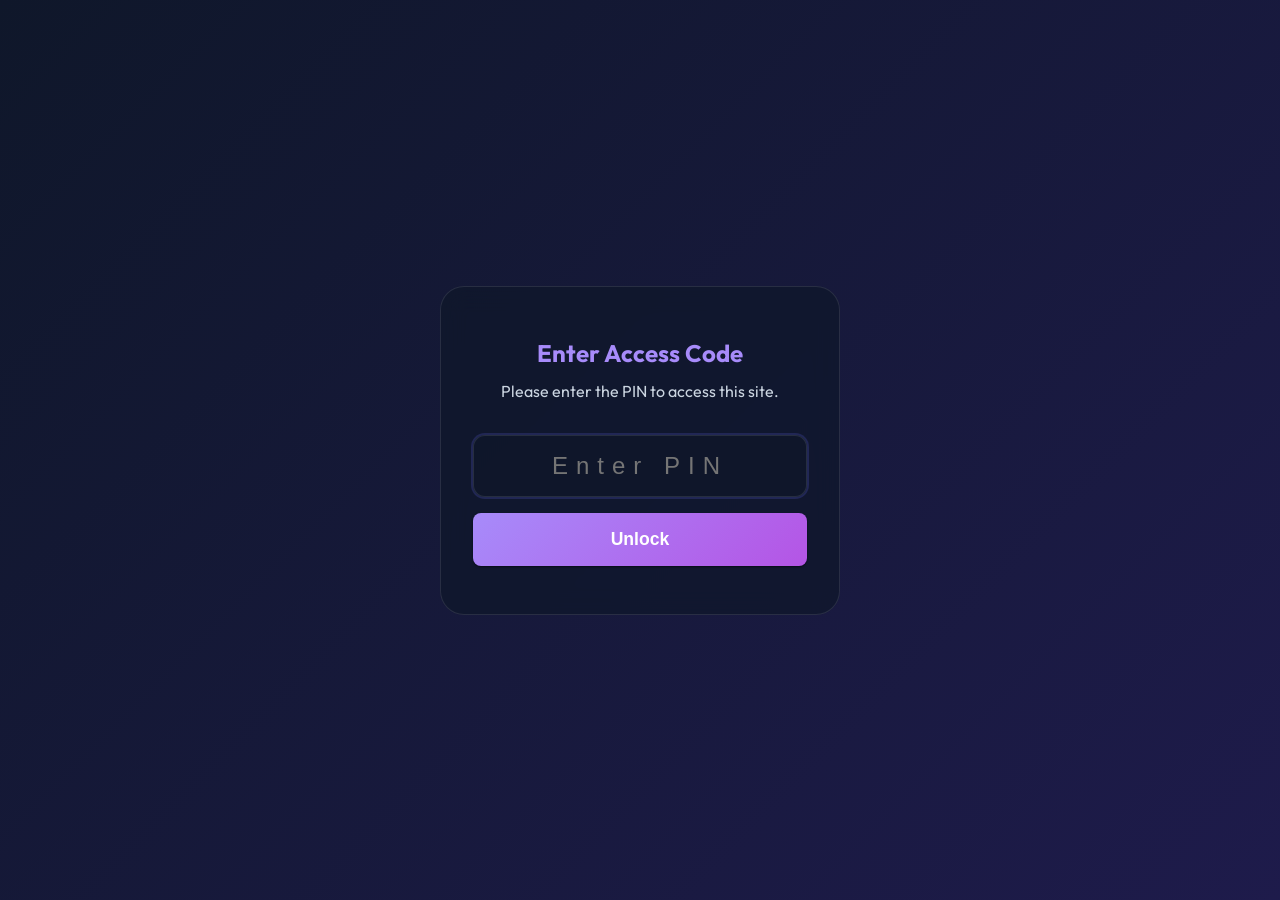
==== commit f9f379b7: "feat: Implement PIN authentication system with a modal UI and local storage persistence." ====
--- a/index.html
+++ b/index.html
@@ -110,6 +110,20 @@
     </main>
 
     <!-- Modals -->
+    <!-- PIN Entry Modal -->
+    <div id="pinModal" class="modal hidden" style="z-index: 9999;">
+        <div class="modal-backdrop" style="opacity: 1; backdrop-filter: blur(20px); background: var(--bg-main);"></div>
+        <div class="modal-content glass-card" style="text-align: center; max-width: 400px; padding: 3rem 2rem; box-shadow: var(--shadow-2xl);">
+            <h2 style="margin-bottom: 0.5rem; color: var(--primary);">Enter Access Code</h2>
+            <p style="color: var(--text-muted); margin-bottom: 2rem;">Please enter the PIN to access this site.</p>
+            <form id="pinForm" style="display: flex; flex-direction: column; gap: 1rem;">
+                <input type="password" id="pinInput" placeholder="Enter PIN" required style="text-align: center; font-size: 1.5rem; letter-spacing: 0.5rem; padding: 1rem; border-radius: 12px; border: 1px solid var(--border-glass); background: var(--bg-glass); color: var(--text-main); outline: none;">
+                <button type="submit" class="btn-primary" style="font-size: 1.1rem; padding: 1rem;">Unlock</button>
+            </form>
+            <p id="pinError" style="color: var(--danger); margin-top: 1rem; min-height: 1.5rem;" class="hidden">Incorrect Code</p>
+        </div>
+    </div>
+
     <!-- Image Modal -->
     <div id="imageModal" class="modal hidden">
         <div class="modal-backdrop" id="imageModalBackdrop"></div>
